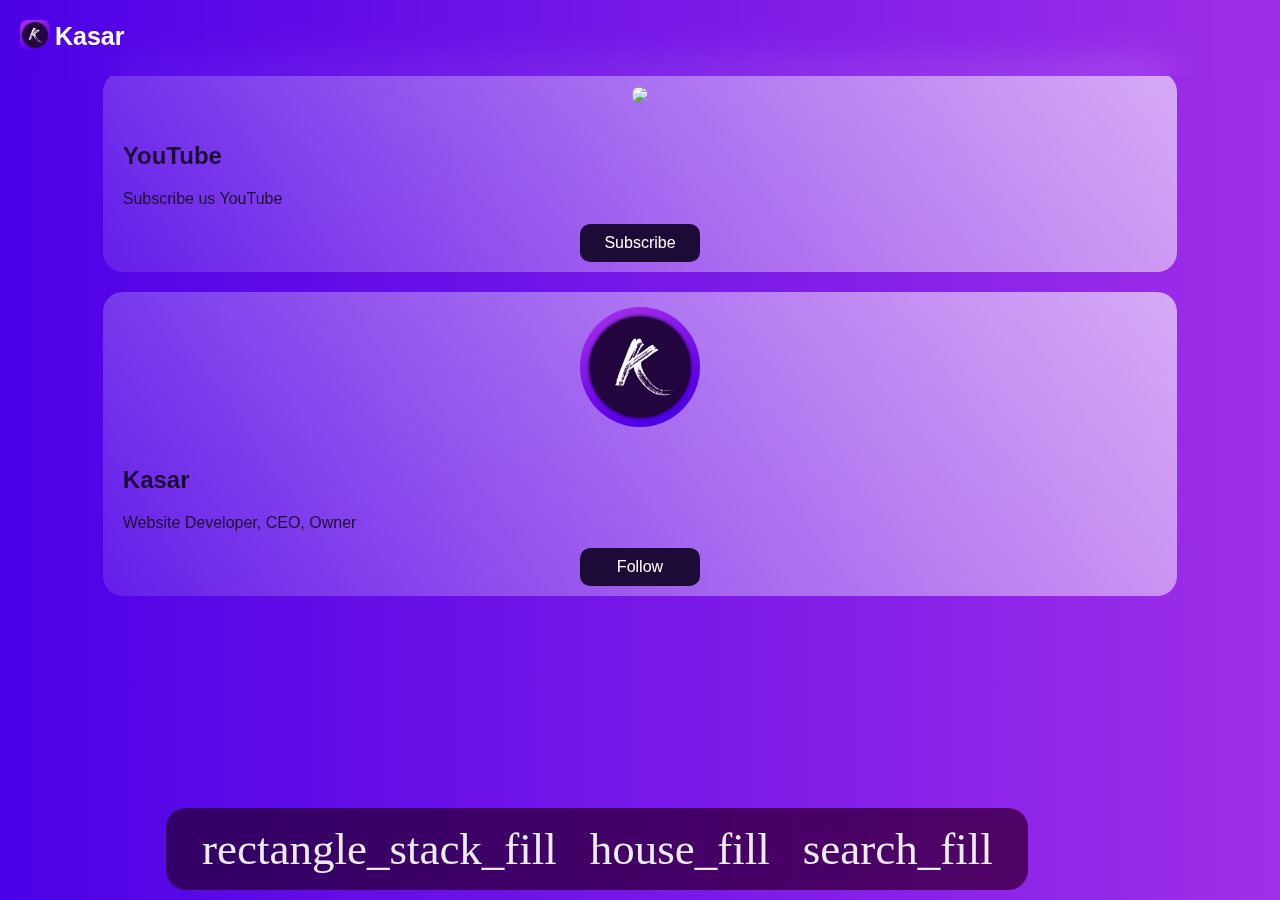
==== index.html @ d2d5eff8 "Update index.html" ====
<!DOCTYPE html>
<html>
<head>
<title>Kasar</title>
<link rel="manifest" href="manifest.json">
<link rel="stylesheet" href="style.css">
<meta name="viewport" content="width=device-width, initial-scale=1, maximum-scale=1, minimum-scale=1, user-scalable=no, viewport-fit=cover minimal-ui standalone">
<link rel="icon" href="favicon.ico" type="image/x-icon" />
<link rel="shortcut icon" href="favicon.ico" type="image/x-icon" />
<link rel="apple-touch-icon" href="Kasaricon.png"/>
<meta name="apple-mobile-web-app-capable" content="yes">
</head>
<a href="javascript:myFunction()">
<div class="top">
<img src="Kasaricon.png">
<h1 class="ml12">Kasar</h1>
</div>
</a>
<br>
<br>
<br>
<center>
<div class="card-devs">
<img src="https://logosmarken.com/wp-content/uploads/2020/04/YouTube-Logo.png">
<h2>YouTube</h2>
<p>Subscribe us YouTube</p>
<a href="https://youtube.com/channel/UCR-RY4xgL0H0ra-kVkM-ejw">Subscribe</a>
</div>
<div class="card-devs">
<img src="Kasaricon.png">
<h2>Kasar</h2>
<p>Website Developer, CEO, Owner</p>
<a href="https://twitter.com/kasar40">Follow</a>
</div>
<div class="ios"><script> var ios = ((navigator.userAgent).match(/OS (\d)?\d_\d(_\d)?/i)[0].replace(/_/g, ".").replace("OS", "iOS"))
                        document.write(""+ios+"")</script>
</div>
</a>
</center>
<br>
<br>
<br>
<br>
<div class="nav">	
<a href="Sections" class="tab">rectangle_stack_fill</a>
<a href="https://kasarkhatari.github.io/" class="tab">house_fill</a>
<a href="Search" class="tab">search_fill</a>
</div>
<script>
function myFunction() {
  alert("Welcome made with ♡ Kasar Enjoy");
}
</script>
</html>
---- style.css ----
body {
font-family: helvetica;
background-image: linear-gradient(to right, #4C00E7, #A02FE8);
background-color: #1C0B36;
-webkit-touch-callout: none;
user-select: none;
-webkit-user-select: none;
-khtml-user-select: none;
-moz-user-select: none;
-ms-user-select: none;
}
a {
text-decoration: none;
}
@supports (
  (-webkit-backdrop-filter: blur(20px)) or (backdrop-filter: blur(20px))
) {
  .top {
    padding-top: 20px;
    padding-bottom: 20px;
    color: rgb(255,255,255,.6);
    position: fixed;
    top: 0;
    left: 0;
    width: 100%;
    height: 4%;
    -webkit-backdrop-filter: blur(20px);
    backdrop-filter: blur(20px);
  }
}
.top h1 {
position: fixed;
top: 5px;
left: 55px;
font-size: 25px;
color: #fff;
}
.top Img {
width: 30px;
height: 30px;
border-radius: 23.3%;
margin-left: 20px; 
}
@supports (
  (-webkit-backdrop-filter: blur(20px)) or (backdrop-filter: blur(20px))
) {
  .name {
    position: fixed;
    left: 0%;
    top: 0px;
    width: 100%;
    height: 7%;
    color: rgb(255,255,255,.6);
    -webkit-backdrop-filter: saturate(180%) blur(20px);
    backdrop-filter: saturate(180%) blur(20px);
  }
}
.name h1 {
color: #fff;
font-size: 20px;
text-align: center;
}
.name a {
text-decoration: none;
color: #ffffff;
font-size: 40px;
font-family: Framework7 Icons;
-webkit-appearance: none;
color: #ffffff;
float: left;
margin-top: 7px;
margin-bottom: 0px;
}
@font-face {
font-family: Framework7 Icons;
src: url(https://kasarkhatari.github.io/fonts/Framework7Icons-Regular.woff2);
}
@supports (
  (-webkit-backdrop-filter: blur(20px)) or (backdrop-filter: blur(20px))
) {
  .nav {
    font-family: Framework7 Icons;
    justify-content: center;
    position: fixed;
    bottom: 0px;
    z-index: 99;
    text-align: center;
    padding: 15px;
    margin-bottom: 10px;
    left: 13%;
    width: 65%;
    border-radius: 20px;
    background: rgba(0, 0, 0, 0.6);
    -webkit-backdrop-filter: saturate(180%) blur(20px);
    backdrop-filter: saturate(180%) blur(20px);
  }
}
.nav a:hover {
color: #1C0B36;
}
.nav a {
font-size: 45px;
color: #EBEBEB;
margin: 14.5px;
}
.pages {	
width: 85%;
padding: 8px;
border-radius: 15px;
background: #EBEBEB;
height: 45px;
margin: 10px;
}
.pages img {
float: left;
width: 45px;
border-radius: 23.3%;
}
.pages h1 {
font-size: 17px;
color: #000;
text-align: justify;
margin-top: 2px;
margin-bottom: 0px;
margin-left: 60px;
}
.card-devs {
background: linear-gradient(45deg, rgba(255,255,255,.1) 0%, rgba(255,255,255,.6) 100%);
width: 85%;
display: inline-block;
border-radius: 20px;
margin: 10px;
}
.card-devs h2 {
color: #1C0B36;
font-weight: 800;
text-align: justify;
margin-left: 20px;
}
.card-devs p {
color: #1C0B36;
font-weight: 400;
text-align: justify;
margin-left: 20px;
margin-right: 20px;
}
.card-devs img {
width: 120px;
border-radius: 60px;
margin: 15px;
}
.card-devs a {
color: #fff;
display: block;
width: 120px;
padding-top: 10px;
padding-bottom: 10px;
border-radius: 10px;
background-color: #1C0B36;
margin: 10px;
}
.apps {
width: 85%;
padding: 8px;
border-radius: 15px;
background: #EBEBEB;
height: 45px;
margin: 10px;
}
.apps img {
float: left;
width: 45px;
border-radius: 23.3%;
}
.apps a {
color: #ffffff;
display: block;
float: right;
width: 60px;
border-radius: 30px;
padding-top: 7px;
padding-bottom: 7px;
background-color: #1F5FBF;
font-size: 14px;
font-weight: 700;
text-align: center;
-webkit-tap-highlight-color: rgba(0, 0, 0, 0);
text-decoration: none;
}
.apps h1 {
font-size: 17px;
color: #000;
text-align: justify;
margin-top: 2px;
margin-bottom: 0px;
margin-left: 60px;
}
#myInput {	
background-position: 10px 12px;
background-repeat: no-repeat;
width: 70%;
height: 2%;
font-size: 16px;
padding: 9px 17px 9px 37px;
margin-bottom: 9px;
margin: 10px;
border-radius:20px;
background-color: #EBEBEB;
color: #fff;
border: 5px solid #EBEBEB;
}
#myUL {
/* Remove default list styling */
list-style-type: none;
padding: 0;
margin: 0;
}
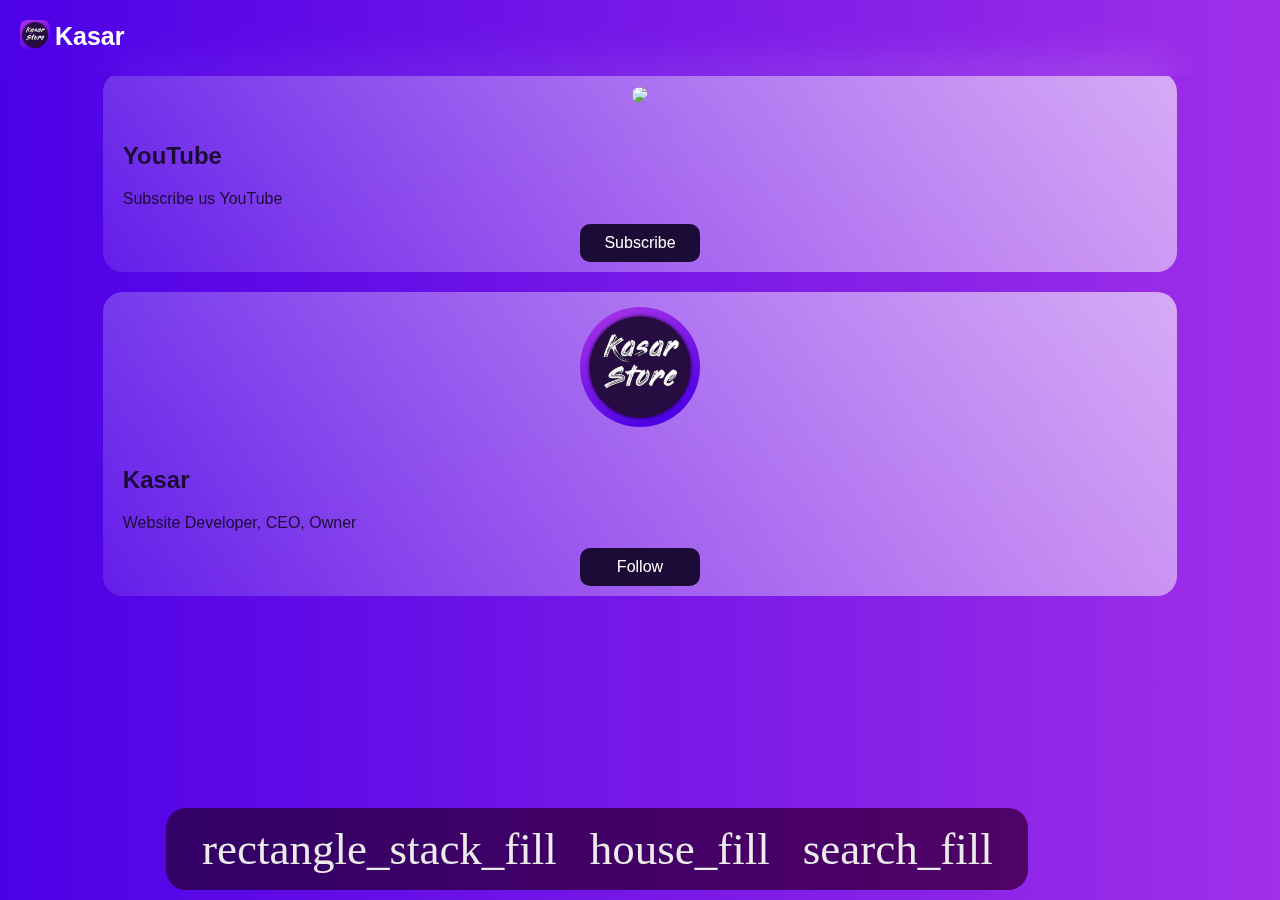
==== commit 54c9a6ba: "Update index.html" ====
--- a/index.html
+++ b/index.html
@@ -43,7 +43,7 @@
 <br>
 <div class="nav">	
 <a href="Sections" class="tab">rectangle_stack_fill</a>
-<a href="https://kasarkhatari.github.io/" class="tab">house_fill</a>
+<a href="https://kasar-kh.github.io/" class="tab">house_fill</a>
 <a href="Search" class="tab">search_fill</a>
 </div>
 <script>
--- a/style.css
+++ b/style.css
@@ -63,7 +63,7 @@
 .name a {
 text-decoration: none;
 color: #ffffff;
-font-size: 40px;
+font-size: 39px;
 font-family: Framework7 Icons;
 -webkit-appearance: none;
 color: #ffffff;
@@ -73,7 +73,7 @@
 }
 @font-face {
 font-family: Framework7 Icons;
-src: url(https://kasarkhatari.github.io/fonts/Framework7Icons-Regular.woff2);
+src: url(https://kasar-kh.github.io/fonts/Framework7Icons-Regular.woff2);
 }
 @supports (
   (-webkit-backdrop-filter: blur(20px)) or (backdrop-filter: blur(20px))
@@ -113,7 +113,7 @@
 }
 .pages img {
 float: left;
-width: 45px;
+width: 39px;
 border-radius: 23.3%;
 }
 .pages h1 {
